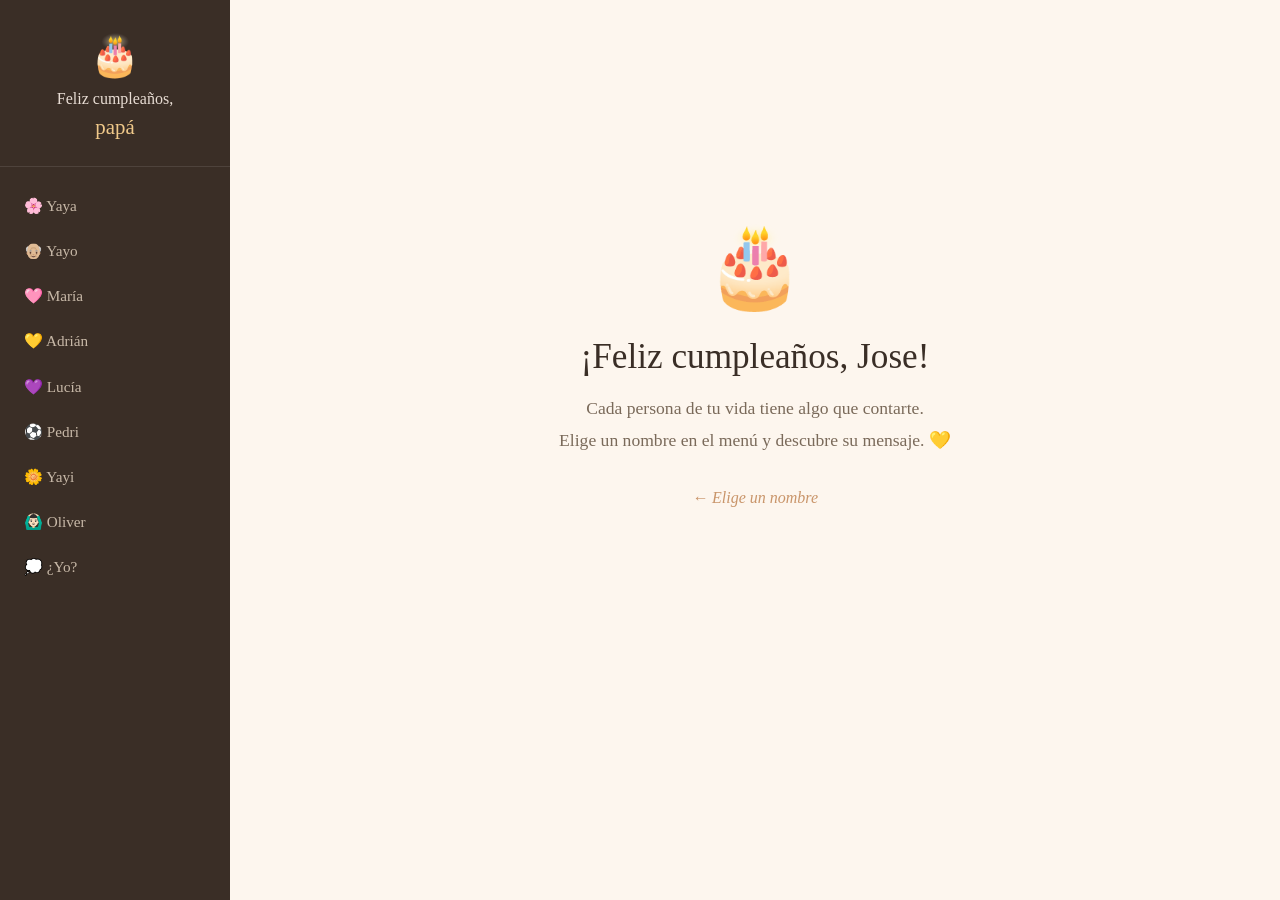
==== recuerdos.html @ 0125bfd6 "Cumpleaños papá" ====
<!DOCTYPE html>
<html lang="es">
<head>
  <meta charset="UTF-8" />
  <meta name="viewport" content="width=device-width, initial-scale=1.0" />
  <title>Para papá — Recuerdos</title>
  <link rel="stylesheet" href="style.css" />
</head>
<body class="pagina-recuerdos">

  <!-- Botón menú móvil -->
  <button class="btn-menu-movil" onclick="toggleSidebar()">☰ Menú</button>

  <!-- Sidebar -->
  <aside class="sidebar" id="sidebar">
    <div class="sidebar-header">
      <div class="sidebar-emoji">🎂</div>
      <h2>Feliz cumpleaños,<br><span>papá</span></h2>
    </div>
    <nav class="sidebar-nav">
      <button class="nav-item" onclick="mostrarSeccion('Yaya', this)">🌸 Yaya</button>
      <button class="nav-item" onclick="mostrarSeccion('Yayo', this)">👴🏼 Yayo</button>
      <button class="nav-item" onclick="mostrarSeccion('Maria', this)">🩷 María</button>
      <button class="nav-item" onclick="mostrarSeccion('Adrian', this)">💛 Adrián</button>
      <button class="nav-item" onclick="mostrarSeccion('Lucia', this)">💜 Lucía</button>
      <button class="nav-item" onclick="mostrarSeccion('Pedri', this)">⚽ Pedri</button>
      <button class="nav-item" onclick="mostrarSeccion('Yayi', this)">🌼 Yayi</button>
      <button class="nav-item" onclick="mostrarSeccion('Oliver', this)">🙆🏻‍♂️ Oliver</button>
      <button class="nav-item" onclick="mostrarSeccion('Jose', this)">💭 ¿Yo?</button>
    </nav>
  </aside>

  <!-- Overlay móvil -->
  <div class="overlay" id="overlay" onclick="toggleSidebar()"></div>

  <!-- Contenido principal -->
  <main class="contenido-principal">

    <!-- PANTALLA DE BIENVENIDA (nueva, va antes de todas las secciones) -->
    <section class="seccion" id="seccion-bienvenida">
    <div class="bienvenida-contenedor">
        <div class="bienvenida-emoji">🎂</div>
        <h1 class="bienvenida-titulo">¡Feliz cumpleaños, Jose!</h1>
        <p class="bienvenida-texto">
        Cada persona de tu vida tiene algo que contarte.<br>
        Elige un nombre en el menú y descubre su mensaje. 💛
        </p>
        <div class="bienvenida-flecha">← Elige un nombre</div>
    </div>
    </section>

    <!-- ADRIÁN -->
    <section class="seccion oculto" id="seccion-Adrian">
      <div class="seccion-header">
        <span class="seccion-emoji">💛</span>
        <h1>Adrián</h1>
      </div>
      <p class="mensaje">
        Escribe aquí tu mensaje para papá...
      </p>
        <div class="collage-zona">
            <div class="collage-foto" style="width:240px;height:180px;top:0px;left:0px;transform:rotate(-3deg);z-index:1;">
                <img src="fotos/adrian/adrian1.jpeg" alt="Foto 1" />
            </div>
            <div class="collage-foto" style="width:200px;height:200px;top:10px;left:200px;transform:rotate(2deg);z-index:2;">
                <img src="fotos/adrian/adrian2.jpeg" alt="Foto 2" />
            </div>
            <div class="collage-foto" style="width:220px;height:160px;top:15px;left:370px;transform:rotate(-1deg);z-index:1;">
                <img src="fotos/adrian/adrian3.jpeg" alt="Foto 3" />
            </div>
            <div class="collage-foto" style="width:190px;height:190px;top:190px;left:60px;transform:rotate(3deg);z-index:3;">
                <img src="fotos/adrian/adrian4.jpeg" alt="Foto 4" />
            </div>
            <div class="collage-foto" style="width:210px;height:160px;top:185px;left:310px;transform:rotate(-2deg);z-index:2;">
                <img src="fotos/adrian/adrian5.jpeg" alt="Foto 5" />
            </div>
        </div>

        <div class="muro-zona">
            <div class="muro-foto"><img src="fotos/adrian/adrian1.jpeg" alt="Foto 1" /></div>
            <div class="muro-foto"><img src="fotos/adrian/adrian2.jpeg" alt="Foto 2" /></div>
            <div class="muro-foto"><img src="fotos/adrian/adrian3.jpeg" alt="Foto 3" /></div>
            <div class="muro-foto"><img src="fotos/adrian/adrian4.jpeg" alt="Foto 4" /></div>
            <div class="muro-foto"><img src="fotos/adrian/adrian5.jpeg" alt="Foto 5" /></div>
        </div>
        
    </section>

    <!-- LUCÍA -->
    <section class="seccion oculto" id="seccion-Lucia">
      <div class="seccion-header">
        <span class="seccion-emoji">💜</span>
        <h1>Lucía</h1>
      </div>
      <p class="mensaje">
        Escribe aquí tu mensaje para papá...
      </p>
      <div class="collage-zona">
            <div class="collage-foto" style="width:240px;height:180px;top:0px;left:0px;transform:rotate(-3deg);z-index:1;">
                <img src="fotos/lucia/lucia1.jpeg" alt="Foto 1" />
            </div>
            <div class="collage-foto" style="width:200px;height:200px;top:10px;left:200px;transform:rotate(2deg);z-index:2;">
                <img src="fotos/lucia/lucia2.jpeg" alt="Foto 2" />
            </div>
            <div class="collage-foto" style="width:220px;height:160px;top:15px;left:370px;transform:rotate(-1deg);z-index:1;">
                <img src="fotos/lucia/lucia3.jpeg" alt="Foto 3" />
            </div>
            <div class="collage-foto" style="width:190px;height:190px;top:190px;left:0px;transform:rotate(3deg);z-index:3;">
                <img src="fotos/lucia/lucia4.jpeg" alt="Foto 4" />
            </div>
            <div class="collage-foto" style="width:210px;height:160px;top:185px;left:200px;transform:rotate(-2deg);z-index:2;">
                <img src="fotos/lucia/lucia5.jpeg" alt="Foto 5" />
            </div>
            
            <div class="collage-foto" style="width:230px;height:200px;top:180px;left:400px;transform:rotate(2deg);z-index:3;">
                <img src="fotos/lucia/lucia6.jpeg" alt="Foto 6" />
            </div>
        </div>
        <div class="muro-zona">
            <div class="muro-foto"><img src="fotos/lucia/lucia1.jpeg" alt="Foto 1" /></div>
            <div class="muro-foto"><img src="fotos/lucia/lucia2.jpeg" alt="Foto 2" /></div>
            <div class="muro-foto"><img src="fotos/lucia/lucia3.jpeg" alt="Foto 3" /></div>
            <div class="muro-foto"><img src="fotos/lucia/lucia4.jpeg" alt="Foto 4" /></div>
            <div class="muro-foto"><img src="fotos/lucia/lucia5.jpeg" alt="Foto 5" /></div>
            <div class="muro-foto"><img src="fotos/lucia/lucia6.jpeg" alt="Foto 6" /></div>

        </div>
    </section>

    <!-- MARÍA -->
    <section class="seccion oculto" id="seccion-Maria">
      <div class="seccion-header">
        <span class="seccion-emoji">🩷</span>
        <h1>María</h1>
      </div>
      <p class="mensaje">
        Escribe aquí tu mensaje para papá...
      </p>
      <div class="collage-zona">
            <div class="collage-foto" style="width:240px;height:180px;top:0px;left:0px;transform:rotate(-3deg);z-index:1;">
                <img src="foto" alt="Foto 1" />
            </div>
            <div class="collage-foto" style="width:200px;height:200px;top:10px;left:200px;transform:rotate(2deg);z-index:2;">
                <img src="foto" alt="Foto 2" />
            </div>
            <div class="collage-foto" style="width:220px;height:160px;top:15px;left:370px;transform:rotate(-1deg);z-index:1;">
                <img src="foto" alt="Foto 3" />
            </div>
            <div class="collage-foto" style="width:190px;height:190px;top:190px;left:0px;transform:rotate(3deg);z-index:3;">
                <img src="foto" alt="Foto 4" />
            </div>
            <div class="collage-foto" style="width:210px;height:160px;top:185px;left:200px;transform:rotate(-2deg);z-index:2;">
                <img src="foto" alt="Foto 5" />
            </div>
            <div class="collage-foto" style="width:230px;height:200px;top:180px;left:400px;transform:rotate(2deg);z-index:3;">
                <img src="foto" alt="Foto 6" />
            </div>
        </div>
        <div class="muro-zona">
            <div class="muro-foto"><img src="foto" alt="Foto 1" /></div>
            <div class="muro-foto"><img src="foto" alt="Foto 2" /></div>
            <div class="muro-foto"><img src="foto" alt="Foto 3" /></div>
            <div class="muro-foto"><img src="foto" alt="Foto 4" /></div>
            <div class="muro-foto"><img src="foto" alt="Foto 5" /></div>
            <div class="muro-foto"><img src="foto" alt="Foto 6" /></div>
        </div>
    </section>

    <!-- YAYA -->
    <section class="seccion oculto" id="seccion-Yaya">
      <div class="seccion-header">
        <span class="seccion-emoji">🌸</span>
        <h1>Yaya</h1>
      </div>
      <p class="mensaje">
        Escribe aquí tu mensaje para jose...
      </p>
      <div class="collage-zona">
            <div class="collage-foto" style="width:240px;height:180px;top:0px;left:0px;transform:rotate(-3deg);z-index:1;">
                <img src="foto" alt="Foto 1" />
            </div>
            <div class="collage-foto" style="width:200px;height:200px;top:10px;left:200px;transform:rotate(2deg);z-index:2;">
                <img src="foto" alt="Foto 2" />
            </div>
            <div class="collage-foto" style="width:220px;height:160px;top:15px;left:370px;transform:rotate(-1deg);z-index:1;">
                <img src="foto" alt="Foto 3" />
            </div>
            <div class="collage-foto" style="width:190px;height:190px;top:190px;left:60px;transform:rotate(3deg);z-index:3;">
                <img src="foto" alt="Foto 4" />
            </div>
            <div class="collage-foto" style="width:210px;height:160px;top:185px;left:310px;transform:rotate(-2deg);z-index:2;">
                <img src="foto" alt="Foto 5" />
            </div>
        </div>
        <div class="muro-zona">
            <div class="muro-foto"><img src="foto" alt="Foto 1" /></div>
            <div class="muro-foto"><img src="foto" alt="Foto 2" /></div>
            <div class="muro-foto"><img src="foto" alt="Foto 3" /></div>
            <div class="muro-foto"><img src="foto" alt="Foto 4" /></div>
            <div class="muro-foto"><img src="foto" alt="Foto 5" /></div>
        </div>
    </section>

    <!-- YAYO -->
    <section class="seccion oculto" id="seccion-Yayo">
      <div class="seccion-header">
        <span class="seccion-emoji">👴🏼</span>
        <h1>Yayo</h1>
      </div>
      <p class="mensaje">
        Escribe aquí tu mensaje para jose...
      </p>
      <div class="collage-zona">
            <div class="collage-foto" style="width:240px;height:180px;top:0px;left:0px;transform:rotate(-3deg);z-index:1;">
                <img src="foto" alt="Foto 1" />
            </div>
            <div class="collage-foto" style="width:200px;height:200px;top:10px;left:200px;transform:rotate(2deg);z-index:2;">
                <img src="foto" alt="Foto 2" />
            </div>
            <div class="collage-foto" style="width:220px;height:160px;top:15px;left:370px;transform:rotate(-1deg);z-index:1;">
                <img src="foto" alt="Foto 3" />
            </div>
            <div class="collage-foto" style="width:190px;height:190px;top:190px;left:60px;transform:rotate(3deg);z-index:3;">
                <img src="foto" alt="Foto 4" />
            </div>
            <div class="collage-foto" style="width:210px;height:160px;top:185px;left:310px;transform:rotate(-2deg);z-index:2;">
                <img src="foto" alt="Foto 5" />
            </div>
        </div>
        <div class="muro-zona">
            <div class="muro-foto"><img src="foto" alt="Foto 1" /></div>
            <div class="muro-foto"><img src="foto" alt="Foto 2" /></div>
            <div class="muro-foto"><img src="foto" alt="Foto 3" /></div>
            <div class="muro-foto"><img src="foto" alt="Foto 4" /></div>
            <div class="muro-foto"><img src="foto" alt="Foto 5" /></div>
        </div>
    </section>

    <!-- YAYI -->
    <section class="seccion oculto" id="seccion-Yayi">
      <div class="seccion-header">
        <span class="seccion-emoji">🌼</span>
        <h1>Yayi</h1>
      </div>
      <p class="mensaje">
        Escribe aquí tu mensaje para jose...
      </p>
      <div class="collage-zona">
            <div class="collage-foto" style="width:240px;height:180px;top:0px;left:0px;transform:rotate(-3deg);z-index:1;">
                <img src="foto" alt="Foto 1" />
            </div>
            <div class="collage-foto" style="width:200px;height:200px;top:10px;left:200px;transform:rotate(2deg);z-index:2;">
                <img src="foto" alt="Foto 2" />
            </div>
            <div class="collage-foto" style="width:220px;height:160px;top:15px;left:370px;transform:rotate(-1deg);z-index:1;">
                <img src="foto" alt="Foto 3" />
            </div>
            <div class="collage-foto" style="width:190px;height:190px;top:190px;left:60px;transform:rotate(3deg);z-index:3;">
                <img src="foto" alt="Foto 4" />
            </div>
            <div class="collage-foto" style="width:210px;height:160px;top:185px;left:310px;transform:rotate(-2deg);z-index:2;">
                <img src="foto" alt="Foto 5" />
            </div>
        </div>
        <div class="muro-zona">
            <div class="muro-foto"><img src="foto" alt="Foto 1" /></div>
            <div class="muro-foto"><img src="foto" alt="Foto 2" /></div>
            <div class="muro-foto"><img src="foto" alt="Foto 3" /></div>
            <div class="muro-foto"><img src="foto" alt="Foto 4" /></div>
            <div class="muro-foto"><img src="foto" alt="Foto 5" /></div>
        </div>
    </section>

    <!-- PEDRI -->
    <section class="seccion oculto" id="seccion-Pedri">
      <div class="seccion-header">
        <span class="seccion-emoji">⚽</span>
        <h1>Pedri</h1>
      </div>
      <p class="mensaje">
        Escribe aquí tu mensaje para jose...
      </p>
      <div class="collage-zona">
            <div class="collage-foto" style="width:240px;height:180px;top:0px;left:0px;transform:rotate(-3deg);z-index:1;">
                <img src="foto" alt="Foto 1" />
            </div>
            <div class="collage-foto" style="width:200px;height:200px;top:10px;left:200px;transform:rotate(2deg);z-index:2;">
                <img src="foto" alt="Foto 2" />
            </div>
            <div class="collage-foto" style="width:220px;height:160px;top:15px;left:370px;transform:rotate(-1deg);z-index:1;">
                <img src="foto" alt="Foto 3" />
            </div>
            <div class="collage-foto" style="width:190px;height:190px;top:190px;left:60px;transform:rotate(3deg);z-index:3;">
                <img src="foto" alt="Foto 4" />
            </div>
            <div class="collage-foto" style="width:210px;height:160px;top:185px;left:310px;transform:rotate(-2deg);z-index:2;">
                <img src="foto" alt="Foto 5" />
            </div>
        </div>
        <div class="muro-zona">
            <div class="muro-foto"><img src="foto" alt="Foto 1" /></div>
            <div class="muro-foto"><img src="foto" alt="Foto 2" /></div>
            <div class="muro-foto"><img src="foto" alt="Foto 3" /></div>
            <div class="muro-foto"><img src="foto" alt="Foto 4" /></div>
            <div class="muro-foto"><img src="foto" alt="Foto 5" /></div>
        </div>
    </section>

    <!-- OLIVER -->
    <section class="seccion oculto" id="seccion-Oliver">
      <div class="seccion-header">
        <span class="seccion-emoji">🙆🏻‍♂️</span>
        <h1>Oliver</h1>
      </div>
      <p class="mensaje">
        Escribe aquí tu mensaje para jose...
      </p>
      <div class="collage-zona">
            <div class="collage-foto" style="width:240px;height:180px;top:0px;left:0px;transform:rotate(-3deg);z-index:1;">
                <img src="foto" alt="Foto 1" />
            </div>
            <div class="collage-foto" style="width:200px;height:200px;top:10px;left:200px;transform:rotate(2deg);z-index:2;">
                <img src="foto" alt="Foto 2" />
            </div>
            <div class="collage-foto" style="width:220px;height:160px;top:15px;left:370px;transform:rotate(-1deg);z-index:1;">
                <img src="foto" alt="Foto 3" />
            </div>
            <div class="collage-foto" style="width:190px;height:190px;top:190px;left:60px;transform:rotate(3deg);z-index:3;">
                <img src="foto" alt="Foto 4" />
            </div>
            <div class="collage-foto" style="width:210px;height:160px;top:185px;left:310px;transform:rotate(-2deg);z-index:2;">
                <img src="foto" alt="Foto 5" />
            </div>
        </div>
        <div class="muro-zona">
            <div class="muro-foto"><img src="foto" alt="Foto 1" /></div>
            <div class="muro-foto"><img src="foto" alt="Foto 2" /></div>
            <div class="muro-foto"><img src="foto" alt="Foto 3" /></div>
            <div class="muro-foto"><img src="foto" alt="Foto 4" /></div>
            <div class="muro-foto"><img src="foto" alt="Foto 5" /></div>
        </div>
    </section>

    <!--JOSE-->
    <section class="seccion oculto" id="seccion-Jose">
      <div class="seccion-header">
        <span class="seccion-emoji">💭</span>
        <h1>¿Yo?</h1>
      </div>
      <p class="mensaje">
        Este apartado es un poco... diferente.
        Se trata de un pequeño recorrido por los eventos mas importantes de tu vida hasta ahora.
      </p>
      <div class="collage-zona">
            <div class="collage-foto" style="width:240px;height:180px;top:0px;left:0px;transform:rotate(-3deg);z-index:1;">
                <img src="foto" alt="Foto 1" />
            </div>
            <div class="collage-foto" style="width:200px;height:200px;top:10px;left:200px;transform:rotate(2deg);z-index:2;">
                <img src="foto" alt="Foto 2" />
            </div>
            <div class="collage-foto" style="width:220px;height:160px;top:15px;left:370px;transform:rotate(-1deg);z-index:1;">
                <img src="foto" alt="Foto 3" />
            </div>
            <div class="collage-foto" style="width:190px;height:190px;top:190px;left:60px;transform:rotate(3deg);z-index:3;">
                <img src="foto" alt="Foto 4" />
            </div>
            <div class="collage-foto" style="width:210px;height:160px;top:185px;left:310px;transform:rotate(-2deg);z-index:2;">
                <img src="foto" alt="Foto 5" />
            </div>
        </div>
        <div class="muro-zona">
            <div class="muro-foto"><img src="foto" alt="Foto 1" /></div>
            <div class="muro-foto"><img src="foto" alt="Foto 2" /></div>
            <div class="muro-foto"><img src="foto" alt="Foto 3" /></div>
            <div class="muro-foto"><img src="foto" alt="Foto 4" /></div>
            <div class="muro-foto"><img src="foto" alt="Foto 5" /></div>
        </div>
    </section>

  </main>

  <script>
    function mostrarSeccion(nombre, btn) {
      document.querySelectorAll('.seccion').forEach(s => s.classList.add('oculto'));
      document.querySelectorAll('.nav-item').forEach(b => b.classList.remove('activo'));
      document.getElementById('seccion-' + nombre).classList.remove('oculto');
      btn.classList.add('activo');
      // Cerrar sidebar en móvil al seleccionar
      if (window.innerWidth < 768) toggleSidebar();
    }

    function toggleSidebar() {
      document.getElementById('sidebar').classList.toggle('abierto');
      document.getElementById('overlay').classList.toggle('visible');
    }
  </script>

</body>
</html>
---- style.css ----
* {
  margin: 0;
  padding: 0;
  box-sizing: border-box;
}

body {
  font-family: 'Georgia', serif;
  min-height: 100vh;
  display: flex;
  align-items: center;
  justify-content: center;
}

/* ── Pantalla de acceso ── */
.pagina-acceso {
  background: #fdf6ee;
}

.contenedor-acceso {
  text-align: center;
  padding: 3rem 2.5rem;
  background: white;
  border-radius: 20px;
  box-shadow: 0 4px 30px rgba(0, 0, 0, 0.08);
  max-width: 420px;
  width: 90%;
}

.emoji-bienvenida {
  font-size: 3.5rem;
  margin-bottom: 1rem;
}

h1 {
  font-size: 2rem;
  color: #3a2e26;
  margin-bottom: 0.5rem;
}

.subtitulo {
  color: #7a6a5a;
  font-size: 1rem;
  line-height: 1.6;
  margin-bottom: 2rem;
}

.campo {
  margin-bottom: 1.2rem;
}

input[type="text"] {
  width: 100%;
  padding: 0.85rem 1.2rem;
  font-size: 1rem;
  border: 2px solid #e8ddd4;
  border-radius: 10px;
  outline: none;
  font-family: inherit;
  color: #3a2e26;
  transition: border-color 0.2s;
}

input[type="text"]:focus {
  border-color: #c9956a;
}

input.input-error {
  border-color: #e05555;
}

button {
  width: 100%;
  padding: 0.85rem;
  background: #c9956a;
  color: white;
  border: none;
  border-radius: 10px;
  font-size: 1rem;
  cursor: pointer;
  font-family: inherit;
  transition: background 0.2s;
  margin-bottom: 1rem;
}

button:hover {
  background: #b07d55;
}

.error {
  color: #e05555;
  font-size: 0.9rem;
}

.oculto {
  display: none;
}

/* ── Página de recuerdos ── */
.pagina-recuerdos {
  background: #fdf6ee;
  display: flex;
  flex-direction: row;
}

/* Sidebar */
.sidebar {
  width: 230px;
  min-height: 100vh;
  background: #3a2e26;
  color: white;
  display: flex;
  flex-direction: column;
  position: fixed;
  top: 0;
  left: 0;
  z-index: 100;
  overflow-y: auto;
}

.sidebar-header {
  padding: 2rem 1.5rem 1.5rem;
  border-bottom: 1px solid rgba(255,255,255,0.1);
  text-align: center;
}

.sidebar-emoji {
  font-size: 2.5rem;
  margin-bottom: 0.5rem;
}

.sidebar-header h2 {
  font-size: 1rem;
  font-weight: normal;
  font-family: Georgia, serif;
  line-height: 1.5;
  color: #e8ddd4;
}

.sidebar-header h2 span {
  font-size: 1.3rem;
  color: #f0c98a;
}

.sidebar-nav {
  padding: 1rem 0;
  display: flex;
  flex-direction: column;
}

.nav-item {
  background: none;
  border: none;
  color: #c8b9a8;
  text-align: left;
  padding: 0.85rem 1.5rem;
  font-size: 0.95rem;
  font-family: Georgia, serif;
  cursor: pointer;
  border-radius: 0;
  width: 100%;
  transition: background 0.2s, color 0.2s;
  margin: 0;
}

.nav-item:hover {
  background: rgba(255,255,255,0.08);
  color: white;
}

.nav-item.activo {
  background: rgba(201, 149, 106, 0.25);
  color: #f0c98a;
  border-left: 3px solid #c9956a;
}

/* Contenido principal */
.contenido-principal {
  margin-left: 230px;
  padding: 3rem 3.5rem;
  flex: 1;
  min-height: 100vh;
}

.seccion-header {
  display: flex;
  align-items: center;
  gap: 1rem;
  margin-bottom: 1.5rem;
  padding-bottom: 1rem;
  border-bottom: 2px solid #e8ddd4;
  justify-content: center;
}

.seccion-emoji {
  font-size: 2.5rem;
}

.seccion-header h1 {
  font-size: 2.2rem;
  color: #3a2e26;
  font-weight: normal;
}

.mensaje {
  font-size: 1.1rem;
  color: #5a4a3a;
  line-height: 1.8;
  max-width: 650px;
  margin-bottom: 2.5rem;
  font-family: Georgia, serif;
  text-align: center;
  margin: 0 auto;
}

/* Galería de fotos */
.galeria {
  display: grid;
  grid-template-columns: repeat(auto-fill, minmax(200px, 1fr));
  gap: 1rem;
  margin-bottom: 2rem;
}

.galeria img {
  width: 100%;
  border-radius: 12px;
  object-fit: cover;
  aspect-ratio: 4/3;
  box-shadow: 0 2px 12px rgba(0,0,0,0.1);
}

/* Placeholder mientras no hay fotos */
.foto-placeholder {
  aspect-ratio: 4/3;
  background: #f0e8de;
  border-radius: 12px;
  border: 2px dashed #c9956a;
  display: flex;
  flex-direction: column;
  align-items: center;
  justify-content: center;
  color: #9a7a60;
  font-size: 0.85rem;
}

.foto-placeholder span {
  font-size: 2rem;
  margin-bottom: 0.5rem;
}

/* Vídeo */
.video-wrapper {
  margin-top: 2rem;
  border-radius: 12px;
  overflow: hidden;
  max-width: 600px;
}

.video-wrapper video {
  width: 100%;
  border-radius: 12px;
}

/* Botón menú móvil */
.btn-menu-movil {
  display: none;
  position: fixed;
  top: 1rem;
  left: 1rem;
  z-index: 200;
  background: #3a2e26;
  color: white;
  border: none;
  padding: 0.6rem 1rem;
  border-radius: 8px;
  cursor: pointer;
  font-size: 0.9rem;
  width: auto;
}

.overlay {
  display: none;
  position: fixed;
  inset: 0;
  background: rgba(0,0,0,0.4);
  z-index: 99;
}

.overlay.visible {
  display: block;
}

/* Responsive móvil */
@media (max-width: 768px) {
  .sidebar {
    transform: translateX(-100%);
    transition: transform 0.3s ease;
  }

  .sidebar.abierto {
    transform: translateX(0);
  }

  .contenido-principal {
    margin-left: 0;
    padding: 5rem 1.5rem 2rem;
  }

  .btn-menu-movil {
    display: block;
  }

  /* Ocultar collage en móvil */
  .collage-zona {
    display: none;
  }

  /* Mostrar muro Pinterest en móvil */
  .muro-zona {
    display: block !important;
    columns: 2;
    gap: 10px;
    margin-bottom: 2rem;
  }

  .muro-foto {
    break-inside: avoid;
    margin-bottom: 10px;
    border-radius: 8px;
    overflow: hidden;
    box-shadow: 0 2px 8px rgba(0,0,0,0.1);
  }

  .muro-foto img {
    width: 100%;
    object-fit: cover;
    display: block;
  }
}
.muro-zona {
  display: none;
}

/* ── Pantalla de bienvenida ── */
.bienvenida-contenedor {
  display: flex;
  flex-direction: column;
  align-items: center;
  justify-content: center;
  min-height: 70vh;
  text-align: center;
  max-width: 520px;
  margin: 0 auto;
}

.bienvenida-emoji {
  font-size: 5rem;
  margin-bottom: 1.5rem;
  animation: flotar 3s ease-in-out infinite;
}

@keyframes flotar {
  0%, 100% { transform: translateY(0); }
  50%       { transform: translateY(-10px); }
}

.bienvenida-titulo {
  font-size: 2.2rem;
  color: #3a2e26;
  font-weight: normal;
  margin-bottom: 1rem;
}

.bienvenida-texto {
  font-size: 1.1rem;
  color: #7a6a5a;
  line-height: 1.8;
  margin-bottom: 2rem;
}

.bienvenida-flecha {
  font-size: 1rem;
  color: #c9956a;
  font-style: italic;
  animation: parpadear 2s ease-in-out infinite;
}

@keyframes parpadear {
  0%, 100% { opacity: 1; }
  50%       { opacity: 0.3; }
}

/* ── Galería collage ── */
.collage-zona {
  position: relative;
  min-height: 380px;
  margin: 2rem auto 2rem auto;
  width: 620px;
}

.collage-foto {
  position: absolute;
  border-radius: 6px;
  overflow: hidden;
  box-shadow: 3px 4px 14px rgba(0,0,0,0.18);
  cursor: pointer;
  transition: transform 0.25s, box-shadow 0.25s;
}

.collage-foto:hover {
  box-shadow: 6px 8px 24px rgba(0,0,0,0.28);
  z-index: 10;
}

.collage-foto img {
  width: 100%;
  height: 100%;
  object-fit: cover;
  display: block;
}
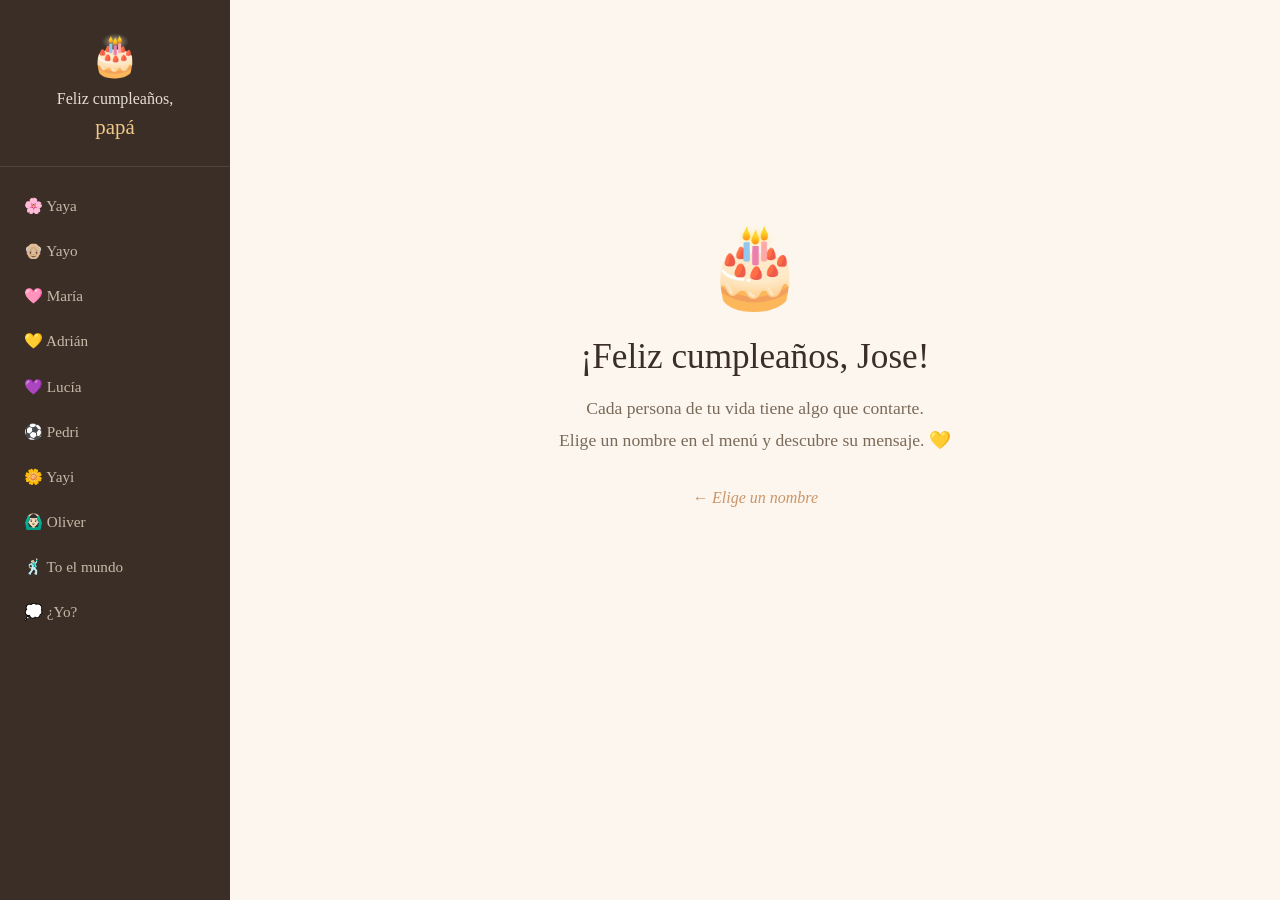
==== commit 6be57949: "Felicitacion 4" ====
--- a/recuerdos.html
+++ b/recuerdos.html
@@ -26,6 +26,7 @@
       <button class="nav-item" onclick="mostrarSeccion('Pedri', this)">⚽ Pedri</button>
       <button class="nav-item" onclick="mostrarSeccion('Yayi', this)">🌼 Yayi</button>
       <button class="nav-item" onclick="mostrarSeccion('Oliver', this)">🙆🏻‍♂️ Oliver</button>
+      <button class="nav-item" onclick="mostrarSeccion('Todos', this)">🕺🏻 To el mundo</button>
       <button class="nav-item" onclick="mostrarSeccion('Jose', this)">💭 ¿Yo?</button>
     </nav>
   </aside>
@@ -377,6 +378,41 @@
         </div>
     </section>
 
+    <!-- MUCHOS -->
+    <section class="seccion oculto" id="seccion-Todos">
+      <div class="seccion-header">
+        <span class="seccion-emoji">🕺🏻</span>
+        <h1>To el mundo</h1>
+      </div>
+      <p class="mensaje">
+        Pa terminar un popurri ya con fotos de mucha gente!!!
+      </p>
+      <div class="collage-zona">
+            <div class="collage-foto" style="width:240px;height:180px;top:0px;left:0px;transform:rotate(-3deg);z-index:1;">
+                <img src="foto" alt="Foto 1" />
+            </div>
+            <div class="collage-foto" style="width:200px;height:200px;top:10px;left:200px;transform:rotate(2deg);z-index:2;">
+                <img src="foto" alt="Foto 2" />
+            </div>
+            <div class="collage-foto" style="width:220px;height:160px;top:15px;left:370px;transform:rotate(-1deg);z-index:1;">
+                <img src="foto" alt="Foto 3" />
+            </div>
+            <div class="collage-foto" style="width:190px;height:190px;top:190px;left:60px;transform:rotate(3deg);z-index:3;">
+                <img src="foto" alt="Foto 4" />
+            </div>
+            <div class="collage-foto" style="width:210px;height:160px;top:185px;left:310px;transform:rotate(-2deg);z-index:2;">
+                <img src="foto" alt="Foto 5" />
+            </div>
+        </div>
+        <div class="muro-zona">
+            <div class="muro-foto"><img src="foto" alt="Foto 1" /></div>
+            <div class="muro-foto"><img src="foto" alt="Foto 2" /></div>
+            <div class="muro-foto"><img src="foto" alt="Foto 3" /></div>
+            <div class="muro-foto"><img src="foto" alt="Foto 4" /></div>
+            <div class="muro-foto"><img src="foto" alt="Foto 5" /></div>
+        </div>
+    </section>
+
   </main>
 
   <script>
